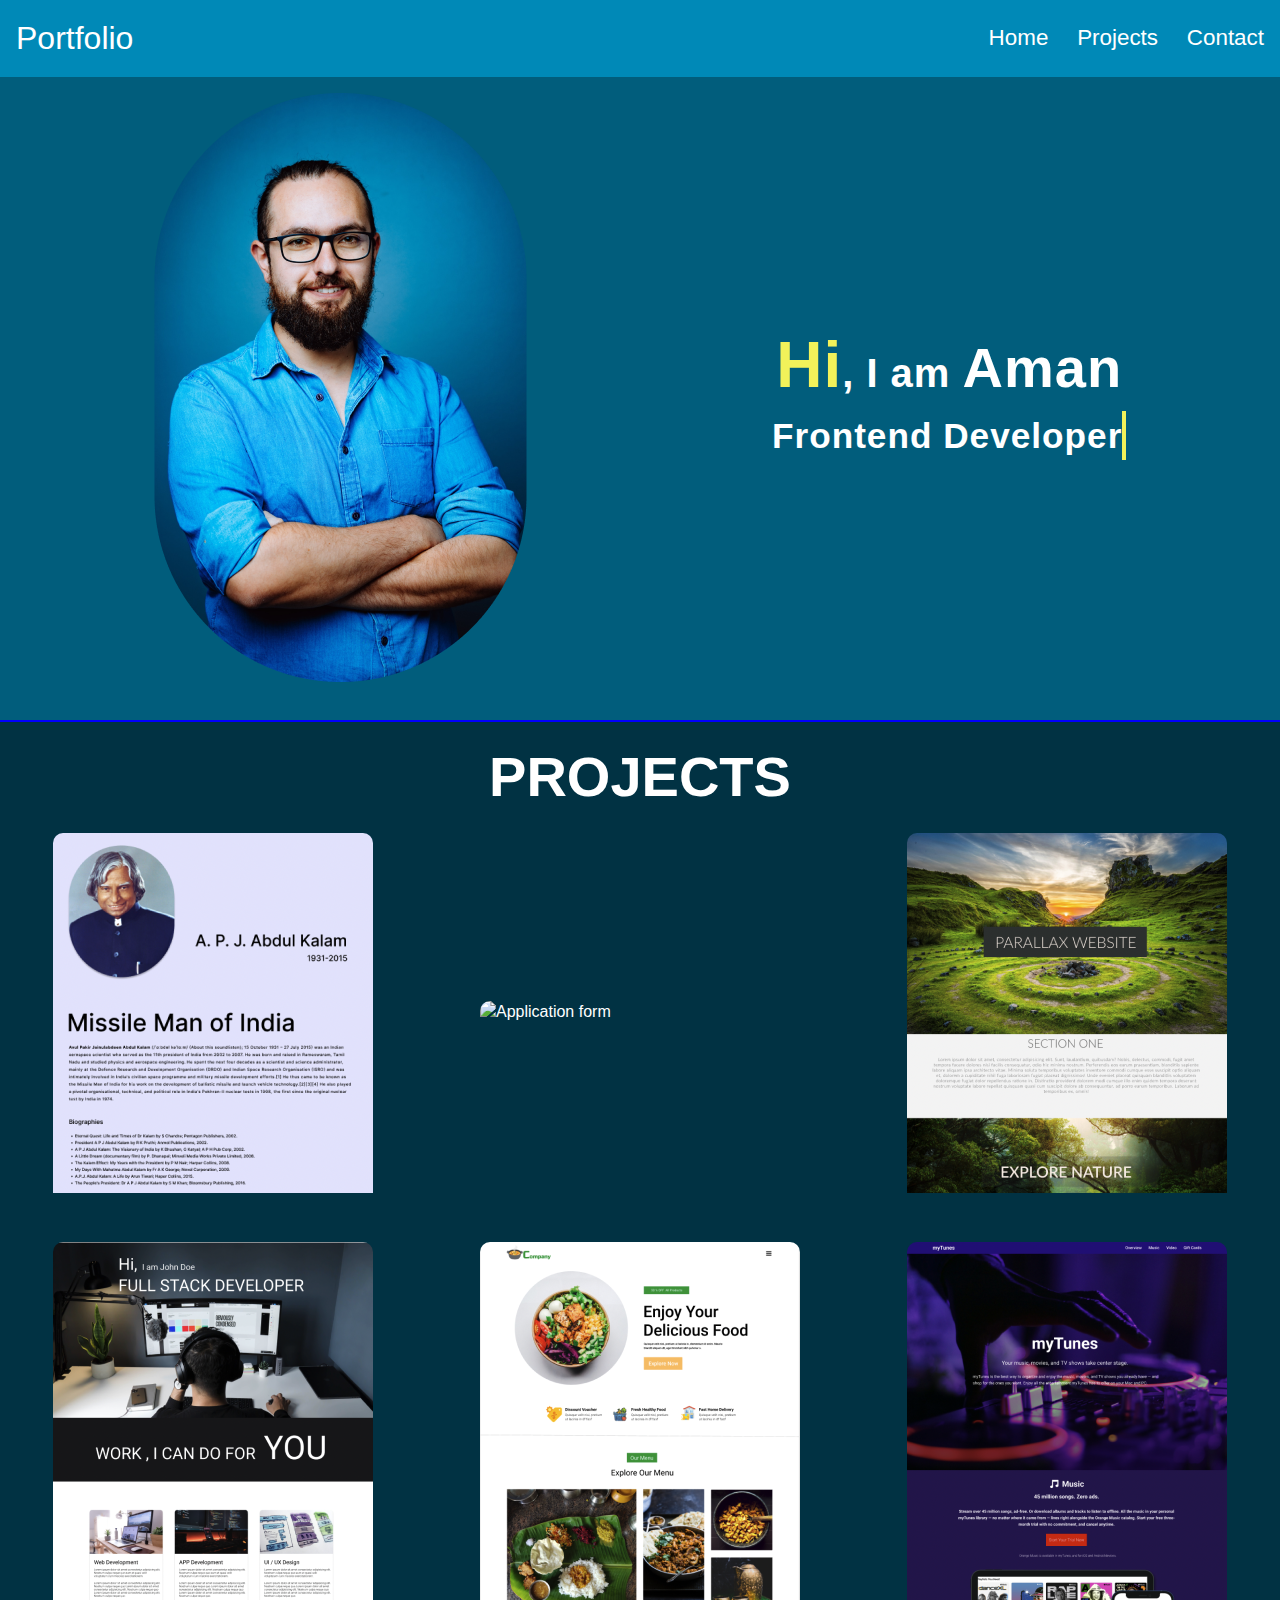
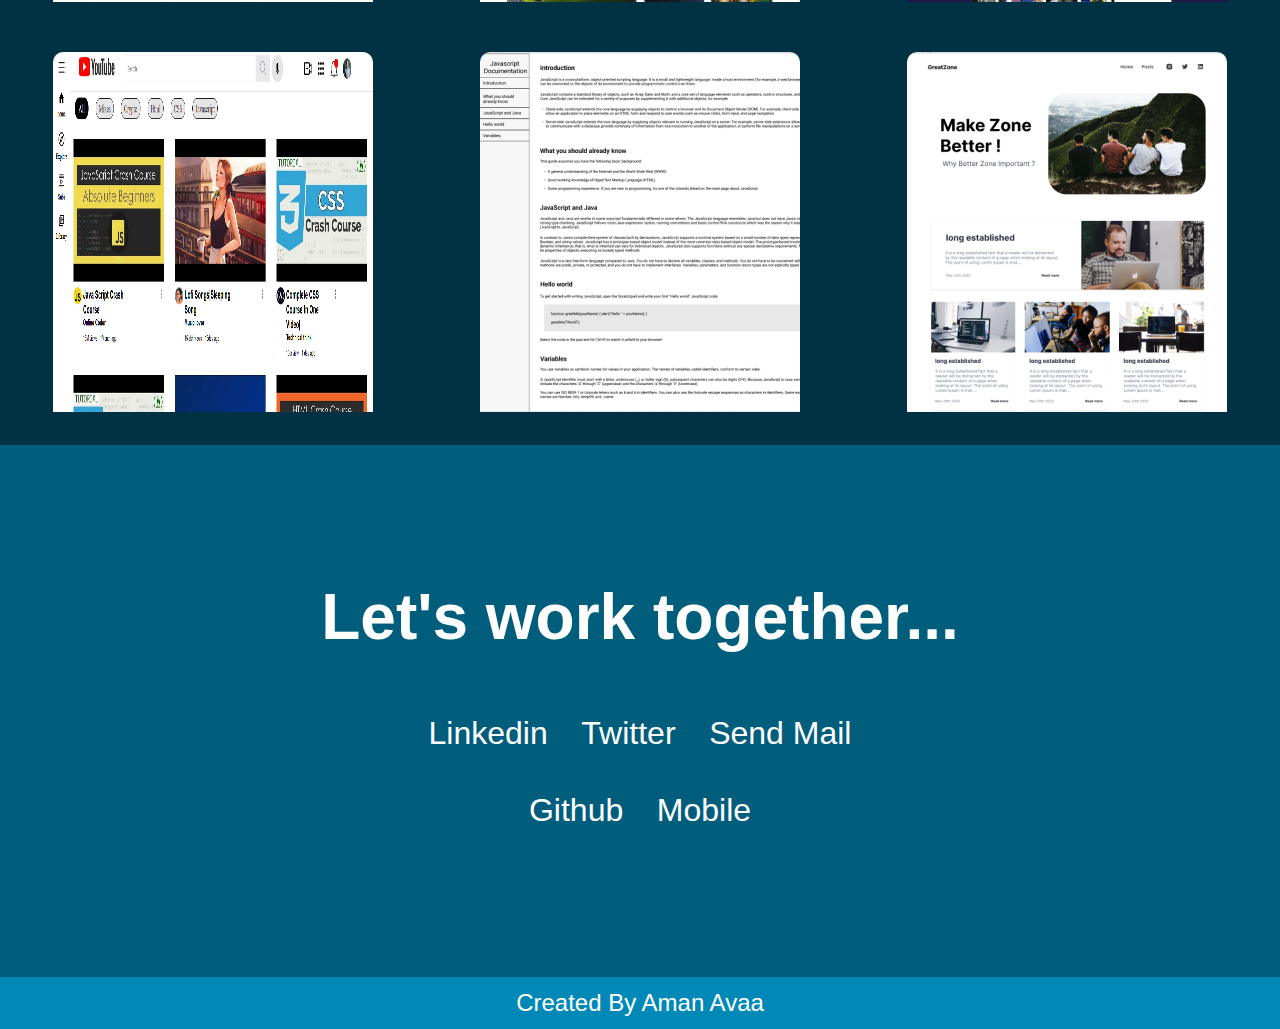
==== index.html @ c58b1f87 "Initial commit" ====
<!DOCTYPE html>
<html lang="en">

<head>
    <meta charset="UTF-8">
    <meta http-equiv="X-UA-Compatible" content="IE=edge">
    <meta name="viewport" content="width=device-width, initial-scale=1.0">
    <title>Portfolio|Website</title>
    <link rel="stylesheet" href="style.css">
    <link rel="stylesheet" href="https://cdnjs.cloudflare.com/ajax/libs/animate.css/4.1.1/animate.min.css" />
    <link rel="stylesheet" href="/tribute/index.html">
    <link rel="stylesheet" href="/loginpage/index.html">
    <link rel="stylesheet" href="parralex website/index.html">
    <link rel="stylesheet" href="developer/index.html">
    <link rel="stylesheet" href="restaurant website/index.html">
    <link rel="stylesheet" href="music website/index.html">
    <link rel="stylesheet" href="youtube clone/index.html">
    <link rel="stylesheet" href="javascript documentation/index.html">
    <link rel="stylesheet" href="blog page/home.html">
    <link rel="stylesheet" href="blog page/page.html">
    <script src="https://kit.fontawesome.com/8a25a09b74.js" crossorigin="anonymous"></script>

</head>

<body>
    <header>
        <nav>
            <div class="logo">
                Portfolio </div>
            <ul>
                <li><a href="#home">Home</a></li>
                <li><a href="#Project">Projects</a></li>
                <li><a href="#contact">Contact</a></li>
            </ul>
        </nav>
    </header>
    <main>
        <section id="home">
            <div class="container">
                <div class="hero ">
                    <div class="image animate__animated animate__heartBeat">
                        <img src="images/hero.png" alt="">
                    </div>
                    <div class="content">
                        <h1>
                            <span class="text">Hi</span>, I am <span class="name">Aman</span>
                        </h1>
                        <h2>Frontend Developer</h2>
                    </div>
                </div>
            </div>
        </section>
        <section id="Project">
            <div class="container">
                <h1>PROJECTS</h1>
                <div class="project-container">
                    <div class="grid-items">
                        <div class="card">

                            <img src="images/project1.png" alt="Tribute website">
                            <div class="content">
                                <a href="/tribute/index.html">
                                    <h2> Tribute Website</h2>
                                </a>
                            </div>
                        </div>
                    </div>

                    <div class="grid-items">
                        <div class="card">

                            <img src="images/project2.png" alt="Application form">
                            <div class="content">
                                <a href="/loginpage/index.html">
                                    <h2>Application form</h2>
                                </a>

                            </div>
                        </div>
                    </div>
                    <div class="grid-items">
                        <div class="card">

                            <img src="images/project3.png" alt="Tribute website">
                            <div class="content">
                                <a href="parralex website/index.html">
                                    <h2>
                                        Parallex Website
                                    </h2>
                                </a>
                            </div>
                        </div>
                    </div>
                    <div class="grid-items">
                        <div class="card">

                            <img src="images/project4.png" alt="Landing page">
                            <div class="content">
                                <a href="developer/index.html">
                                    <h2>Landing page
                                    </h2>
                                </a>
                            </div>
                        </div>
                    </div>
                    <div class="grid-items">
                        <div class="card">

                            <img src="images/project5.png" alt="Restaurant Website">
                            <div class="content">
                                <a href="restaurant website/index.html">
                                    <h2>Restaurant Website
                                    </h2>
                                </a>
                            </div>
                        </div>
                    </div>
                    <div class="grid-items">
                        <div class="card">

                            <img src="images/project6.png" alt="Music Website">
                            <div class="content">
                                <a href="music website/index.html">
                                    <h2>Music Website
                                    </h2>
                                </a>
                            </div>
                        </div>
                    </div>
                    <div class="grid-items">
                        <div class="card">

                            <img src="images/youtube78.png" alt="Youtube Clone" width="320px" height="360px">
                            <div class="content">
                                <a href="youtube clone/index.html">
                                    <h2>Youtube Clone
                                    </h2>
                                </a>
                            </div>
                        </div>
                    </div>
                    <div class="grid-items">
                        <div class="card">

                            <img src="images/project8.png" alt="Documentation Website">
                            <div class="content">
                                <a href="javascript documentation/index.html">
                                    <h2>Documentation Website
                                    </h2>
                                </a>
                            </div>
                        </div>
                    </div>
                    <div class="grid-items">
                        <div class="card">

                            <img src="images/project9.png" alt="Blog Website">
                            <div class="content">
                                <a href="blog page/home.html">
                                    <h2>Blog Website
                                    </h2>
                                </a>
                            </div>
                        </div>
                    </div>
                </div>
            </div>
        </section>
        <section id="contact">
            <div class="container">
                <div class="contact-me">
                    <h1>Let's work together...</h1>
                    <ul>
                        <div class="connect">
                            <div class="three">
                                <li>

                                    <div class="icons-link"> <a href="">
                                            <i class="fa-brands fa-linkedin"></i></a>
                                        <p>Linkedin</p></i>
                                        <div>

                                </li>
                                <li>
                                    <div class="icons-link"> <a href="">
                                            <i class="fa-brands fa-twitter"></i></a>
                                        <p>Twitter</p></i>
                                        <div>
                                </li>
                                <li>
                                    <div class="icons-link"> <a href="">
                                            <i class="fa-brands fa-at"></i></a>
                                        <p>Send Mail</p></i>
                                        <div>
                                </li>
                            </div>
                            <div class="two">
                                <li>
                                    <div class="icons-link"> <a href="">
                                            <i class="fa-brands fa-github"></i></a>
                                        <p>Github</p></i>
                                        <div>
                                </li>
                                <li>
                                    <div class="icons-link"> <a href="">
                                            <i class="fa-solid fa-mobile"></i> </a>
                                        <p>Mobile</p></i>
                                        <div>
                                </li>
                            </div>
                        </div>
                    </ul>
                </div>
            </div>
        </section>
    </main>
    <footer>
        <h1>Created By Aman Avaa</h1>
    </footer>
</body>

</html>
---- style.css ----
:root {
    --nav-color: #0089b7;
    --dark-color: #015d7c;
    --extradark-color: #013243;
    --other-color: rgb(248, 236, 168);
    --new-color: rgb(242, 242, 90);
}

* {
    margin: 0;
    padding: 0;
    box-sizing: border-box;
}

html,
body {
    line-height: 1.4;
    font-size: 100%;
    font-family: sans-serif;
    color: white;
    scroll-behavior: smooth;

}

header {
    background-color: var(--nav-color);
    padding: 1rem;
    position: sticky;
    top: 0;
    z-index: 1;
    background-color: var(--nav-color);

}

nav {
    max-width: 1250px;
    display: flex;
    justify-content: space-between;
    align-items: center;
    margin: 0 auto;
}

nav ul li a {
    text-decoration: none;
    color: white;
    font-size: 1.4rem;
}

nav ul li {
    list-style: none;
    border-bottom: 2px solid transparent;
    transition: 0.3s ease-in-out;

}

nav ul li:hover {
    border-bottom: 2px solid var(--other-color);
    transition: 0.3s ease-in-out;

}

nav ul {
    display: flex;
    gap: 1.8rem;
}

.logo {
    font-size: 2rem;
}

main {}

.container {
    max-width: 1250px;
    margin: 0 auto;
    padding-bottom: 1rem;
}

#home {
    background-color: var(--dark-color);
    border-bottom: 2px solid blue;
}

.hero {
    display: flex;
    justify-content: space-around;
    align-items: center;
    padding: 1rem;
}

.hero .content {
    display: grid;
    place-items: center;
    gap: 0.5 rem;
    letter-spacing: 1px;
    font-weight: bold;
    font-family: Verdana, Geneva, Tahoma, sans-serif;
}

.hero .text {
    font-size: 4rem;
    color: var(--new-color);
}

.hero .content h1 {
    font-size: 2.5rem;
    font-weight: 600;
}

.hero .name {
    font-size: 3.5rem;
}
.hero .image img{
    height: 100%;
}

.hero h2 {
    font-size: 2.2rem;
    overflow: hidden;
    border-right: 0.30rem solid var(--new-color);
    white-space: nowrap;
    margin: 0 auto;
    animation: type 4s steps(35, end), blink 1s step-end infinite;
}

@keyframes type {
    from {
        width: 0;
    }

    to {
        width: 100%;
    }
}

@keyframes blink {

    form,
    to {
        border-color: transparent;
    }

    50% {
        border-color: var(--new-color);
    }
}

#Project {
    background-color: var(--extradark-color);
}

#Project h1 {
    font-size: 3.5rem;
    text-align: center;
    padding: 1rem;
}

.project-container {
    display: grid;
    grid-template-columns: repeat(auto-fit, minmax(320px, 1fr));
    gap: 2rem;

}

.grid-items {
    display: grid;
    place-items: center;

}

.card {
    width: 320px;
    display: flex;
    flex-direction: column;
    border-radius: 10px;
    overflow: hidden;
    transition: 0.3s ease-in-out;

}

.card:hover {
    transform: scale(1.04);
    transition: 0.6s ease-in-out;
}

.card img:hover {
    transform: scale(1.04);
    transition: 0.3s ease-in-out;
    opacity: 0.9;
}

.card .content {
    position: relative;
    top: -3rem;

    transform: translateY(100px);
    margin-bottom: -3rem;
    padding: 1rem;
    transition: 0.3s ease-in-out;
}

.card .content h2 {
    text-align: center;
}

.card:hover .content {
    background-color: white;
    color: var(--extradark-color);
    transform: translateY(0px);
}

.card:hover .content a {
    text-decoration: none;
    color: var(--extradark-color);

}

.content a {
    text-decoration: none;
    color: var(--extradark-color);
}

#contact {
    background-color: var(--dark-color);
}

.contact-me {
    display: flex;
    flex-direction: column;
    align-items: center;
    gap: 3rem;
    padding: 8rem 0;
}

.contact-me ul {
    display: flex;
    gap: 2.5rem;
}

.contact-me h1 {
    font-size: 4rem;
}

.contact-me ul li a {
    text-decoration: none;
    color: white;
    font-size: 2rem;
}

.contact-me ul li {
    list-style: none;

}

.icons-link {
    display: flex;
    flex-direction: row;
    place-items: bottom;
    gap: 0.7rem;
}

.icons-link p {
    font-size: 2rem;
}

.three {
    display: flex;
    flex-direction: row;

    gap: 0.7rem;
}

.two {
    display: flex;
    flex-direction: row;
    align-items: center;
    justify-items: center;
    gap: 0.7rem;
}

.connect {
    display: flex;
    flex-direction: column;
    align-items: center;
    gap: 2rem;
}

footer {
    background-color: #0089b7;

}

footer h1 {
    font-size: 1.5rem;
    text-align: center;
    font-weight: 200;
    padding: 0.6rem;
}
@media (max-width:700px) {

    html,body{
        font-size: 70%;
    }
    #home .container .hero{
        flex-direction: column;
    }
    .hero .image{
        display: grid;
        place-items: center;
    }
    .contact-me h1 {
        font-size: 4rem;
    }
    }

@media (max-width:500px) {

    html,body{
        font-size: 50%;
    }
    #home .container .hero{
        flex-direction: column;
    }
    .hero .image{
        display: grid;
        place-items: center;
    }
    .contact-me h1 {
        font-size: 3.5rem;
    }
}
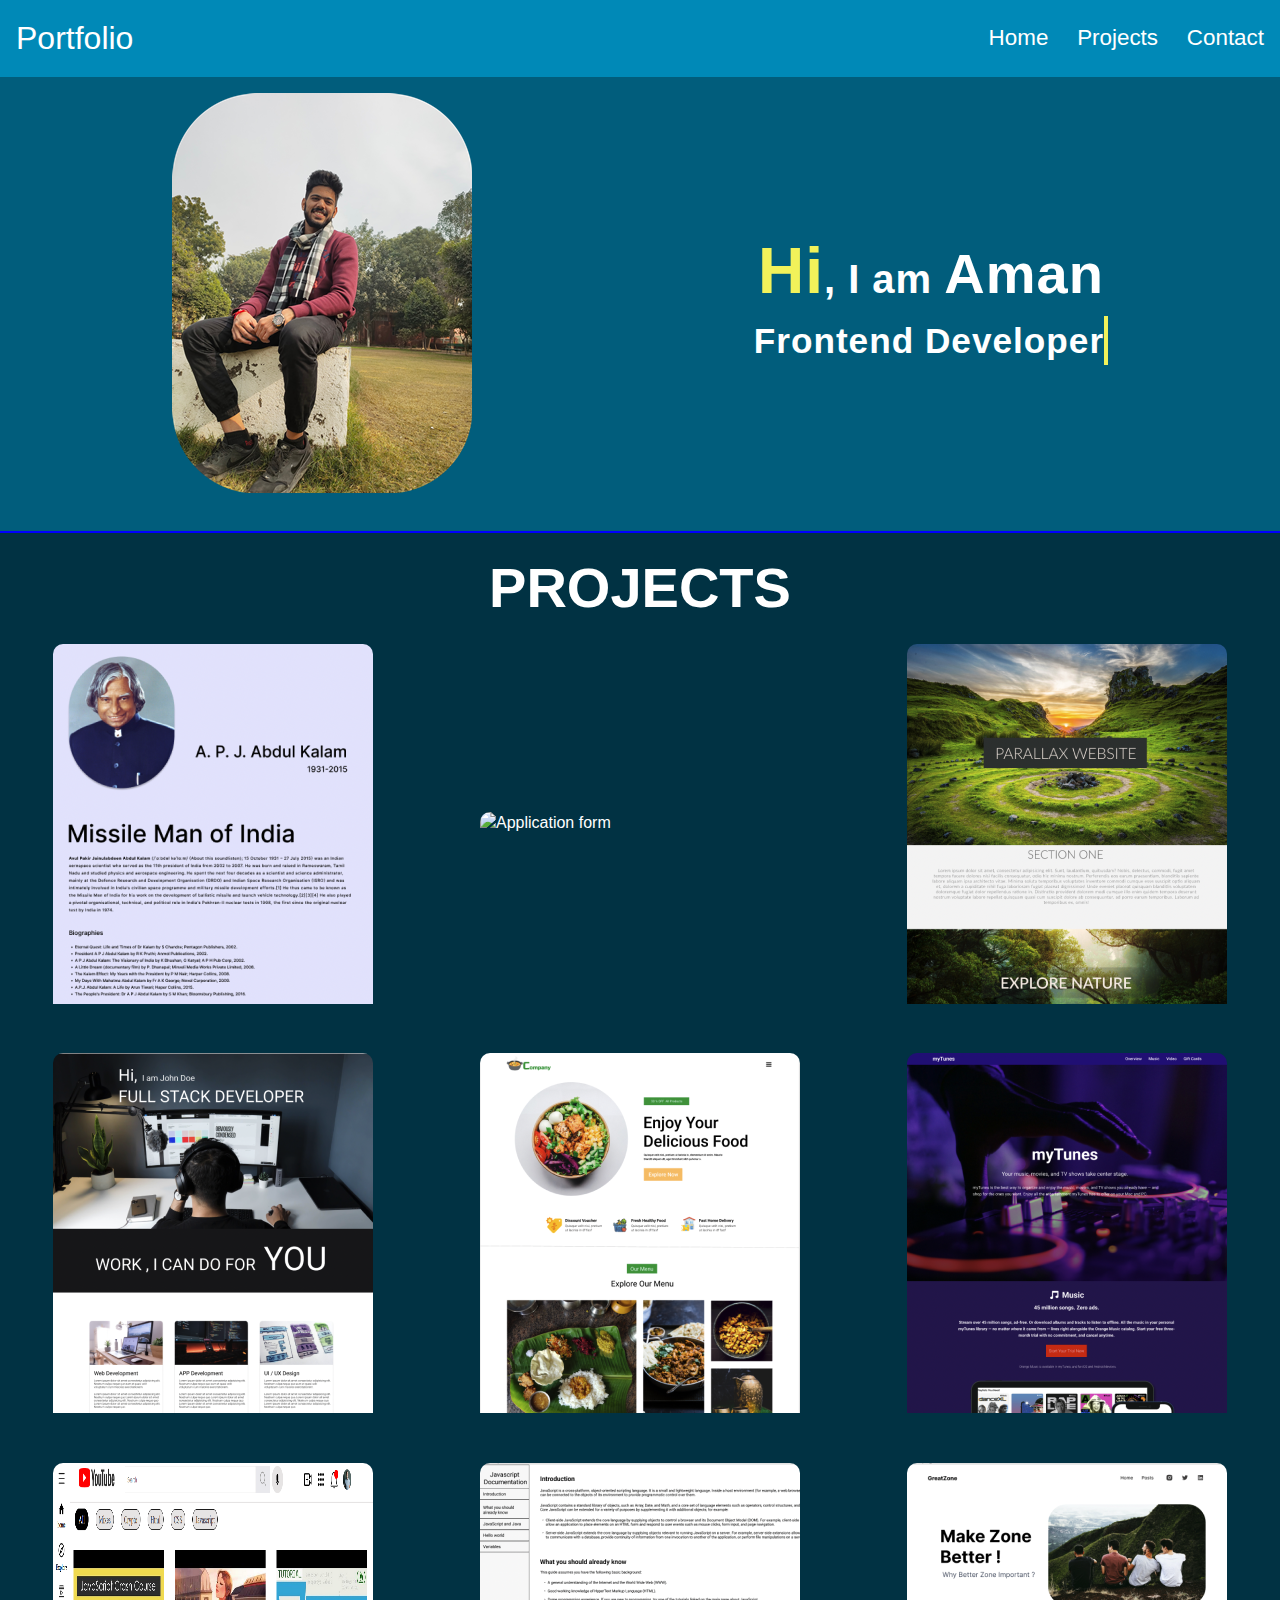
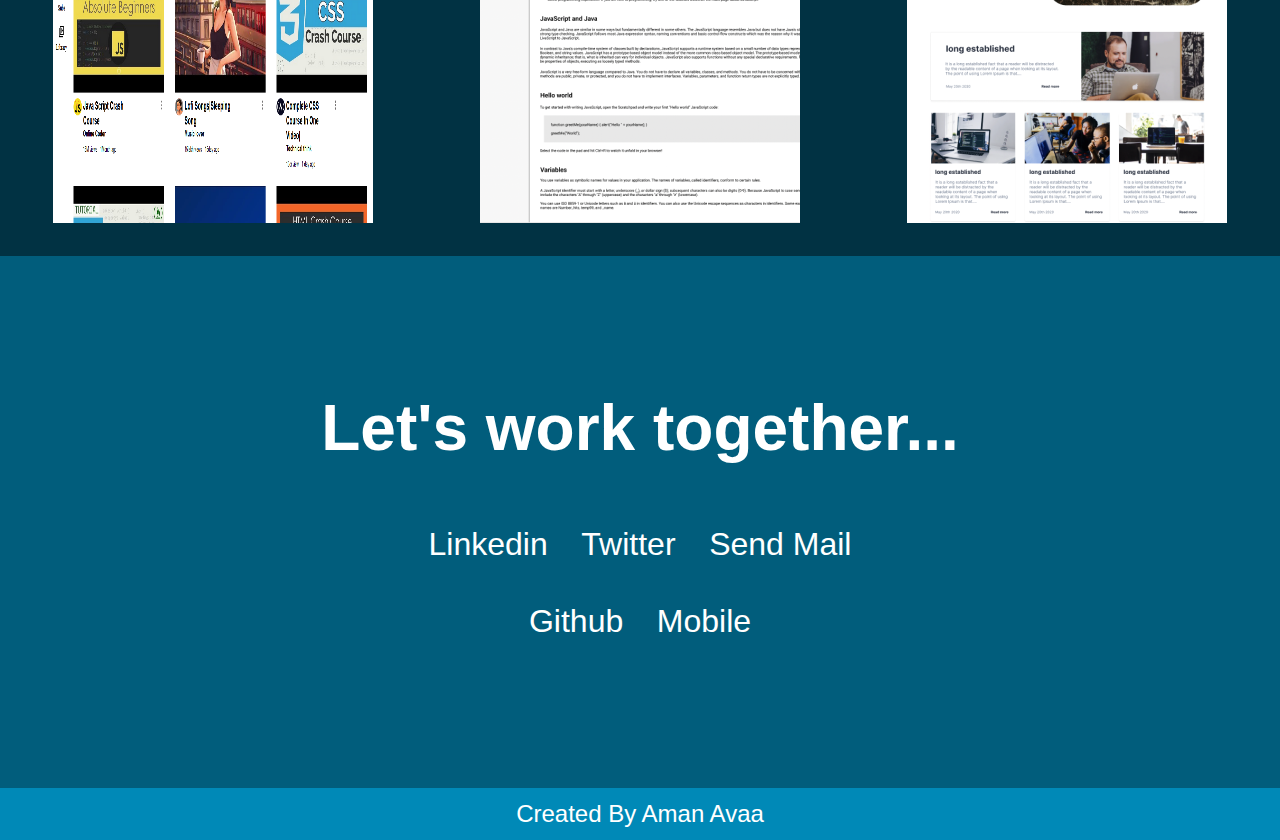
==== commit 233211c2: "Update index.html" ====
--- a/index.html
+++ b/index.html
@@ -39,7 +39,7 @@
             <div class="container">
                 <div class="hero ">
                     <div class="image animate__animated animate__heartBeat">
-                        <img src="images/hero.png" alt="">
+                        <img src="images/hero2.png" alt="">
                     </div>
                     <div class="content">
                         <h1>
@@ -219,4 +219,4 @@
     </footer>
 </body>
 
-</html>+</html>
